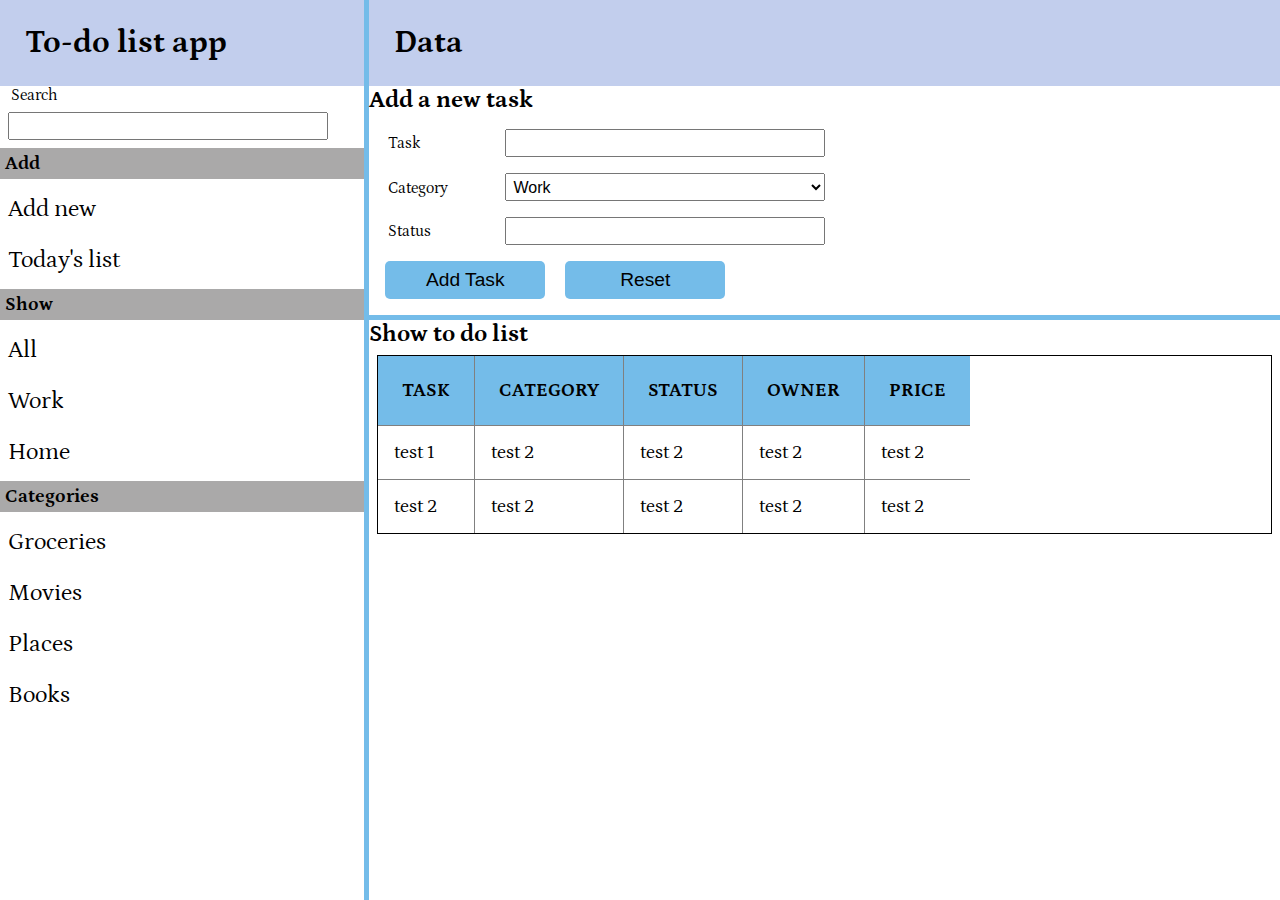
==== Practice0310/todoapp/index.html @ 9c8e060f "Add last practice and todo app" ====
<!DOCTYPE html>
<html lang="en">
  <head>
    <meta charset="utf-8">
    <meta name="viewport" content="width=device-width, initial-scale=1">
    <link href="https://fonts.googleapis.com/css2?family=Petrona:wght@300;400&display=swap" rel="stylesheet">
    <title> To do list App </title>
    <link rel="stylesheet" href="style.css">
  </head>
  <body>
    <div id="container">
      <div id="menu">
        <h1> To-do list app </h1>
          <div id="search">
              <label for="search_list">Search</label>
              <input size="30" type="search" name="" id="search_list">
          </div> 
          
          <div id="nav">
            <h3>Add</h3>
              <ul>
                <li>Add new</li>
                <li>Today's list</li>
              </ul>
              <h3>Show</h3>
              <ul>
                <li>All</li>
                <li>Work</li>
                <li>Home</li>
                <h3>Categories</h3>
                <li>Groceries</li>
                <li>Movies</li>
                <li>Places</li>
                <li>Books</li>
              </ul>
          </div>
      </div>
      <div id="data">
        <h1>Data</h1>
        <h2>Add a new task</h2> 
        <div>
          <form id="new_task" action="">
            <div>
              <label for="">Task </label>
              <input type="text" name="" id="">
            </div>
            <div>
              <label for="">Category</label>
              <select name="" id="">
                <option value="">Work</option>
                <option value="">Home</option>
                <option value="">Other</option>
              </select>
            </div>
            <div>
              <label for="">Status </label>
              <input type="text" name="" id="">
            </div>
            <div>
              <button type="submit">Add Task</button>
              <button type="reset">Reset</button>
          </div>
          </form>
          <p id="css_result"></p>
      </div>
      <p id="line"></p>
      <h2>Show to do list</h2>
      <div id="todo_list">
        <table frame="void" rules="all">
          <thead>
              <tr>
                  <th>TASK</th>
                  <th>CATEGORY</th>
                  <th>STATUS</th>
                  <th>OWNER</th>
                  <th>PRICE</th>
              </tr>
              <tr>
                <td>test 1</td>
                <td>test 2</td>
                <td>test 2</td>
                <td>test 2</td>
                <td>test 2</td>
              </tr>
              <tr>
                <td>test 2</td>
                <td>test 2</td>
                <td>test 2</td>
                <td>test 2</td>
                <td>test 2</td>
              </tr>
          <thead>
        </table>
      </div>
      
    </div>
  </div>
  <script src="script.js"></script>
</body>
</html>
---- Practice0310/todoapp/style.css ----
* {
    margin: 0;
    padding: 0;
    box-sizing: border-box;
    -webkit-font-smoothing: antialiased;
    -moz-osx-font-smoothing: grayscale;
}

body {
    font-family: 'Petrona', serif;
}

#container {
    display: flex;
}

#menu {
    flex: 1.2;
    border-right: 5px solid #74bce9;
}

#data {
    flex: 3;
    height: 100vh;
  /*   margin: 0.5rem 0.5rem; */
}

h1 {
    background-color: rgb(194, 206, 237);
    padding: 25px;
}

h3 {
    background-color: rgb(170, 169, 169);
    padding: 5px;
}
#line {
    margin: 0;
    border-bottom: 5px solid #74bce9;
}
/* button {
    border: none;
    background-color: brown;
    padding: 10px;
    border-radius: 5%;
    margin-top: 20px;
    color: white;
} */

input,select,label {
  margin: 0.5rem 0.5rem;
  font-size: 1rem;
  padding: 0.2rem;
  width: 20rem;
}

li {
    margin: 0.5rem 0;
    padding: 0.5rem;
    font-size: 1.5rem;
}

li:hover {
    background-color: rgb(194, 206, 237);
    cursor: pointer;
}

#todo_list {
    margin: 0.5rem;
    border: 1px solid;
}

th {
    margin: 0.5rem 0.5rem;
    padding: 1.5rem;
    background-color: #74bce9;
    font-size: 1.2rem;
}

td {
    font-size: 1.2rem;
    padding: 1rem;
}
form {
    margin: 0.5rem;
    border-radius: 5px;
    /* border: 5px solid #0570b2; */
   /*  width: inherit;
    height: inherit; */
}
button {
    border: none;
    background-color: #74bce9;
    padding: 0.5rem;
    border-radius: 5px;
    margin: 0.5rem 0.5rem;
    /* font-family: 'Petrona', serif; */
    font-size: 1.2rem;
    width: 10rem;
}

button:hover {
    cursor: pointer;
}

#new_task label {
    display: inline-block;
    width: 100px;
}
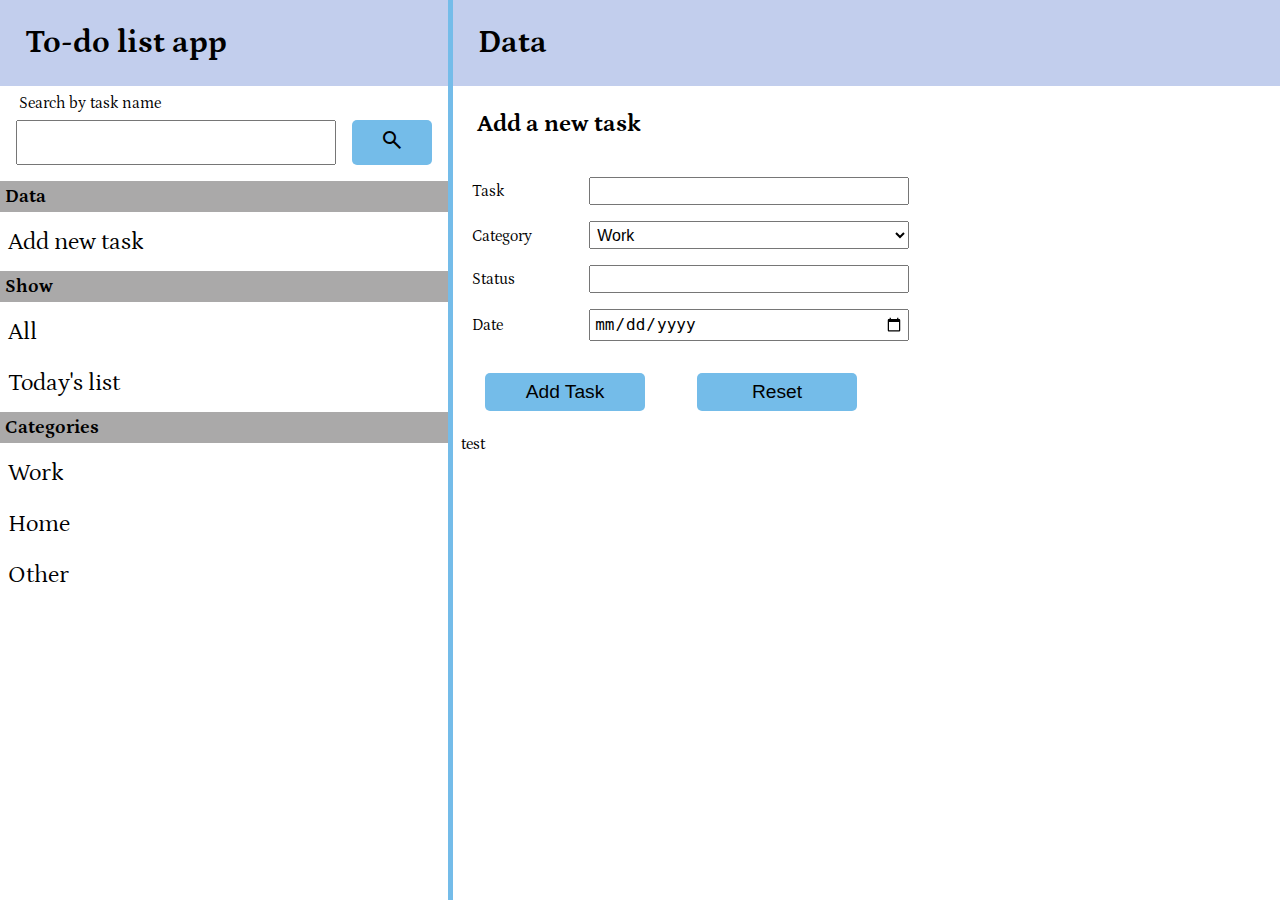
==== commit df683ff5: "add to do app" ====
--- a/Practice0310/todoapp/index.html
+++ b/Practice0310/todoapp/index.html
@@ -5,91 +5,71 @@
     <meta name="viewport" content="width=device-width, initial-scale=1">
     <link href="https://fonts.googleapis.com/css2?family=Petrona:wght@300;400&display=swap" rel="stylesheet">
     <title> To do list App </title>
+    <link rel="stylesheet" href="https://fonts.googleapis.com/css2?family=Material+Symbols+Outlined:opsz,wght,FILL,GRAD@20..48,100..700,0..1,-50..200" />
     <link rel="stylesheet" href="style.css">
   </head>
   <body>
     <div id="container">
       <div id="menu">
         <h1> To-do list app </h1>
-          <div id="search">
-              <label for="search_list">Search</label>
-              <input size="30" type="search" name="" id="search_list">
-          </div> 
+          <form id="form_search">
+            <label for="search_task">Search by task name</label>
+            <div id="search_input">
+              <input type="search" id="search_task">
+              <button type="submit" id="search_btn"><span class="material-symbols-outlined">search</span></button>
+            </div>
+          </form> 
           
           <div id="nav">
-            <h3>Add</h3>
-              <ul>
-                <li>Add new</li>
-                <li>Today's list</li>
-              </ul>
+            <h3>Data</h3>
+            <ul>
+              <li id="add_new">Add new task</li>
+          
               <h3>Show</h3>
               <ul>
-                <li>All</li>
-                <li>Work</li>
-                <li>Home</li>
+                <li id="all_list">All</li>
+                <li id="today_list">Today's list</li>
                 <h3>Categories</h3>
-                <li>Groceries</li>
-                <li>Movies</li>
-                <li>Places</li>
-                <li>Books</li>
+                <li id="work_list">Work</li>
+                <li id="home_list">Home</li>
+                <li id="other_list">Other</li>
               </ul>
           </div>
       </div>
       <div id="data">
         <h1>Data</h1>
-        <h2>Add a new task</h2> 
-        <div>
+        <div id="new_task_data">
+          <h2>Add a new task</h2> 
           <form id="new_task" action="">
             <div>
-              <label for="">Task </label>
-              <input type="text" name="" id="">
+              <label for="task_name">Task </label>
+              <input type="text" id="task_name">
             </div>
             <div>
-              <label for="">Category</label>
-              <select name="" id="">
-                <option value="">Work</option>
-                <option value="">Home</option>
-                <option value="">Other</option>
+              <label for="category">Category</label>
+              <select id="category">
+                <option value="Work">Work</option>
+                <option value="Home">Home</option>
+                <option value="Other">Other</option>
               </select>
             </div>
             <div>
-              <label for="">Status </label>
-              <input type="text" name="" id="">
+              <label for="status">Status </label>
+              <input type="text" id="status">
+            </div>
+            <div>
+              <label for="date">Date</label>
+              <input type="date" id="date">
             </div>
             <div>
               <button type="submit">Add Task</button>
               <button type="reset">Reset</button>
           </div>
+          <p id="status">test</p>
           </form>
-          <p id="css_result"></p>
-      </div>
-      <p id="line"></p>
-      <h2>Show to do list</h2>
+      </div> 
       <div id="todo_list">
-        <table frame="void" rules="all">
-          <thead>
-              <tr>
-                  <th>TASK</th>
-                  <th>CATEGORY</th>
-                  <th>STATUS</th>
-                  <th>OWNER</th>
-                  <th>PRICE</th>
-              </tr>
-              <tr>
-                <td>test 1</td>
-                <td>test 2</td>
-                <td>test 2</td>
-                <td>test 2</td>
-                <td>test 2</td>
-              </tr>
-              <tr>
-                <td>test 2</td>
-                <td>test 2</td>
-                <td>test 2</td>
-                <td>test 2</td>
-                <td>test 2</td>
-              </tr>
-          <thead>
+        <table id="task_database" frame="void" rules="all">
         </table>
       </div>
       
--- a/Practice0310/todoapp/style.css
+++ b/Practice0310/todoapp/style.css
@@ -6,12 +6,18 @@
     -moz-osx-font-smoothing: grayscale;
 }
 
+html, 
+body {
+    height: 100%;
+}
+
 body {
     font-family: 'Petrona', serif;
 }
 
 #container {
     display: flex;
+    height: 100vh;
 }
 
 #menu {
@@ -22,12 +28,15 @@
 #data {
     flex: 3;
     height: 100vh;
-  /*   margin: 0.5rem 0.5rem; */
 }
 
 h1 {
     background-color: rgb(194, 206, 237);
     padding: 25px;
+}
+
+h2 {
+    padding: 1.5rem;
 }
 
 h3 {
@@ -38,14 +47,6 @@
     margin: 0;
     border-bottom: 5px solid #74bce9;
 }
-/* button {
-    border: none;
-    background-color: brown;
-    padding: 10px;
-    border-radius: 5%;
-    margin-top: 20px;
-    color: white;
-} */
 
 input,select,label {
   margin: 0.5rem 0.5rem;
@@ -66,8 +67,15 @@
 }
 
 #todo_list {
+    display: inline-block;
     margin: 0.5rem;
     border: 1px solid;
+    display: none;
+}
+
+#new_task_data {
+    display: inline-block;
+   
 }
 
 th {
@@ -84,23 +92,29 @@
 form {
     margin: 0.5rem;
     border-radius: 5px;
-    /* border: 5px solid #0570b2; */
-   /*  width: inherit;
-    height: inherit; */
 }
 button {
     border: none;
     background-color: #74bce9;
     padding: 0.5rem;
     border-radius: 5px;
-    margin: 0.5rem 0.5rem;
-    /* font-family: 'Petrona', serif; */
+    margin: 1.5rem 1.5rem;
     font-size: 1.2rem;
     width: 10rem;
 }
 
 button:hover {
     cursor: pointer;
+    
+}
+
+#search_input {
+    display: flex;
+}
+
+#search_btn {
+    margin: 0.5rem 0.5rem;
+    width: 5rem;
 }
 
 #new_task label {
